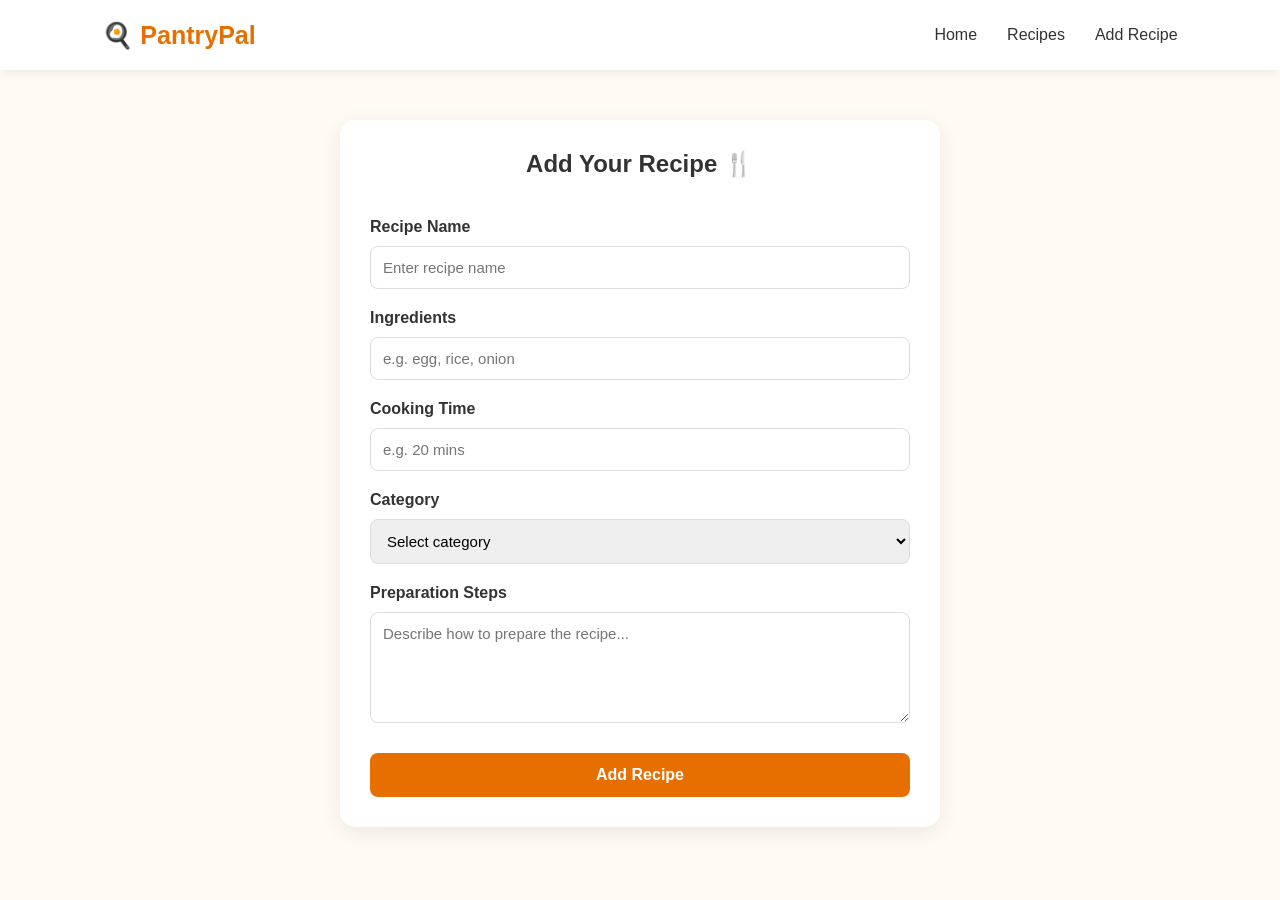
==== add-recipe.html @ 0d62c7cb "Added PantryPal frontend" ====
<html>
<!DOCTYPE html>
<html lang="en">

<head>
    <meta charset="UTF-8">
    <meta name="viewport" content="width=device-width, initial-scale=1.0">

    <title>Add Recipe - PantryPal</title>

    <link rel="stylesheet" href="style.css">
</head>

<body>

    <!-- Navigation Bar -->
    <nav class="navbar">

        <div class="logo">🍳 PantryPal</div>

        <div class="nav-links">
            <a href="index.html">Home</a>
            <a href="recipes.html">Recipes</a>
            <a href="add-recipe.html">Add Recipe</a>
        </div>

    </nav>


    <!-- Add Recipe Section -->
    <section class="add-recipe">

        <h2>Add Your Recipe 🍴</h2>
        <form onsubmit="addRecipe(event)">  

            <label>Recipe Name</label>
            <input type="text" placeholder="Enter recipe name">


            <label>Ingredients</label>
            <input type="text" placeholder="e.g. egg, rice, onion">


            <label>Cooking Time</label>
            <input type="text" placeholder="e.g. 20 mins">


            <label>Category</label>

            <select>
                <option value="">Select category</option>
                <option>Breakfast</option>
                <option>Lunch</option>
                <option>Dinner</option>
                <option>Snacks</option>
                <option>Drinks</option>
            </select>


            <label>Preparation Steps</label>

            <textarea
                rows="5"
                placeholder="Describe how to prepare the recipe..."
            ></textarea>


            <button type="submit">
                Add Recipe
            </button>

        </form>

    </section>
    <script>
    function addRecipe(event) {

        event.preventDefault();
        alert("✅ Recipe added successfully!");

    }
</script>

</body>

</html>
---- style.css ----
/* Reset */
* {
    margin: 0;
    padding: 0;
    box-sizing: border-box;
}

body {
    font-family: Arial, sans-serif;
    background-color: #fffaf2;
    color: #333;
}


/* Navigation Bar */
.navbar {
    height: 70px;
    display: flex;
    justify-content: space-between;
    align-items: center;
    padding: 0 8%;
    background-color: white;
    box-shadow: 0 2px 10px rgba(0, 0, 0, 0.08);
}

.logo {
    font-size: 25px;
    font-weight: bold;
    color: #e76f00;
}

.nav-links {
    display: flex;
    gap: 30px;
}

.nav-links a {
    text-decoration: none;
    color: #333;
    font-weight: 500;
}

.nav-links a:hover {
    color: #e76f00;
}


/* Hero Section */
.hero {
    min-height: 430px;
    display: flex;
    justify-content: center;
    align-items: center;
    text-align: center;
    padding: 50px 20px;

    background: linear-gradient(
        135deg,
        #fff3d6,
        #ffe4c4
    );
}

.hero-content {
    max-width: 700px;
}

.hero h1 {
    font-size: 52px;
    margin-bottom: 20px;
    color: #333;
}

.hero p {
    font-size: 19px;
    color: #666;
    margin-bottom: 30px;
}


/* Ingredient Search */
.ingredient-box {
    display: flex;
    justify-content: center;
    gap: 10px;
}

.ingredient-box input {
    width: 350px;
    padding: 15px;
    border: 1px solid #ddd;
    border-radius: 10px;
    font-size: 16px;
    outline: none;
}

.ingredient-box input:focus {
    border-color: #e76f00;
}

.ingredient-box button {
    padding: 15px 25px;
    border: none;
    border-radius: 10px;
    background-color: #e76f00;
    color: white;
    font-size: 16px;
    font-weight: bold;
    cursor: pointer;
}

.ingredient-box button:hover {
    background-color: #c95f00;
}


/* Popular Recipes */
.popular {
    padding: 50px 8%;
}

.popular h2 {
    text-align: center;
    font-size: 30px;
    margin-bottom: 35px;
}

.recipe-container {
    display: flex;
    justify-content: center;
    gap: 25px;
    flex-wrap: wrap;
}


/* Recipe Card */
.recipe-card {
    width: 260px;
    background-color: white;
    border-radius: 15px;
    overflow: hidden;
    box-shadow: 0 5px 20px rgba(0, 0, 0, 0.08);
    transition: 0.3s;
    text-align: center;
    padding-bottom: 20px;
}

.recipe-card:hover {
    transform: translateY(-8px);
    box-shadow: 0 10px 25px rgba(0, 0, 0, 0.15);
}

.food-image {
    height: 150px;
    display: flex;
    justify-content: center;
    align-items: center;
    background-color: #fff0d9;
    font-size: 70px;
}

.recipe-card h3 {
    margin-top: 18px;
    margin-bottom: 8px;
}

.recipe-card p {
    color: #777;
}


/* Mobile */
@media (max-width: 700px) {

    .navbar {
        padding: 0 5%;
    }

    .nav-links {
        gap: 12px;
    }

    .hero h1 {
        font-size: 38px;
    }

    .ingredient-box {
        flex-direction: column;
        align-items: center;
    }

    .ingredient-box input {
        width: 90%;
    }

    .ingredient-box button {
        width: 90%;
    }
}
.view-button {
    margin-top: 15px;
    padding: 10px 18px;
    border: none;
    border-radius: 8px;
    background-color: #e76f00;
    color: white;
    cursor: pointer;
}

.view-button:hover {
    background-color: #c95f00;
}

.no-results {
    text-align: center;
    font-size: 18px;
    color: #777;
    width: 100%;
}
/* Recipe Popup */

.modal {
    display: none;
    position: fixed;
    z-index: 1000;
    left: 0;
    top: 0;
    width: 100%;
    height: 100%;

    background-color: rgba(0, 0, 0, 0.5);

    justify-content: center;
    align-items: center;
}

.modal-content {
    position: relative;
    width: 90%;
    max-width: 500px;
    max-height: 80vh;
    overflow-y: auto;

    background-color: white;
    border-radius: 20px;
    padding: 35px;

    box-shadow: 0 10px 30px rgba(0, 0, 0, 0.2);
}

.close-button {
    position: absolute;
    right: 20px;
    top: 15px;

    border: none;
    background: none;

    font-size: 30px;
    cursor: pointer;
    color: #555;
}

.close-button:hover {
    color: #e76f00;
}

.modal-emoji {
    text-align: center;
    font-size: 70px;
    margin-bottom: 10px;
}

.modal-content h2 {
    text-align: center;
    margin-bottom: 10px;
}

.modal-content h3 {
    margin-top: 25px;
    margin-bottom: 10px;
    color: #e76f00;
}

.modal-content p {
    color: #666;
    line-height: 1.6;
}

.modal-content li {
    margin-bottom: 8px;
}
.ingredient-list {
    display: flex;
    justify-content: center;
    flex-wrap: wrap;
    gap: 10px;
    margin-top: 15px;
}

.ingredient-chip {
    background-color: #fff;
    border: 1px solid #e76f00;
    color: #e76f00;
    padding: 8px 12px;
    border-radius: 20px;
    font-size: 14px;
}

.ingredient-chip button {
    border: none;
    background: none;
    color: #e76f00;
    font-size: 16px;
    cursor: pointer;
    margin-left: 5px;
}
.category-badge {
    display: inline-block;
    margin-top: 8px;
    padding: 5px 12px;
    border-radius: 15px;
    background-color: #fff0d9;
    color: #e76f00;
    font-size: 13px;
    font-weight: bold;
}
.clear-button {
    display: block;
    margin: 15px auto;
    padding: 8px 16px;
    border: none;
    border-radius: 8px;
    background-color: #eee;
    color: #555;
    cursor: pointer;
}

.clear-button:hover {
    background-color: #ddd;
}
/* Add Recipe Page */

.add-recipe {
    max-width: 600px;
    margin: 50px auto;
    padding: 30px;
    background-color: white;
    border-radius: 15px;
    box-shadow: 0 5px 20px rgba(0, 0, 0, 0.08);
}

.add-recipe h2 {
    text-align: center;
    margin-bottom: 30px;
}

.add-recipe form {
    display: flex;
    flex-direction: column;
    gap: 10px;
}

.add-recipe label {
    font-weight: bold;
    margin-top: 10px;
}

.add-recipe input,
.add-recipe select,
.add-recipe textarea {
    width: 100%;
    padding: 12px;
    border: 1px solid #ddd;
    border-radius: 8px;
    font-size: 15px;
    font-family: Arial, sans-serif;
}

.add-recipe textarea {
    resize: vertical;
}

.add-recipe button {
    margin-top: 20px;
    padding: 13px;
    border: none;
    border-radius: 8px;
    background-color: #e76f00;
    color: white;
    font-size: 16px;
    font-weight: bold;
    cursor: pointer;
}

.add-recipe button:hover {
    background-color: #c95f00;
}
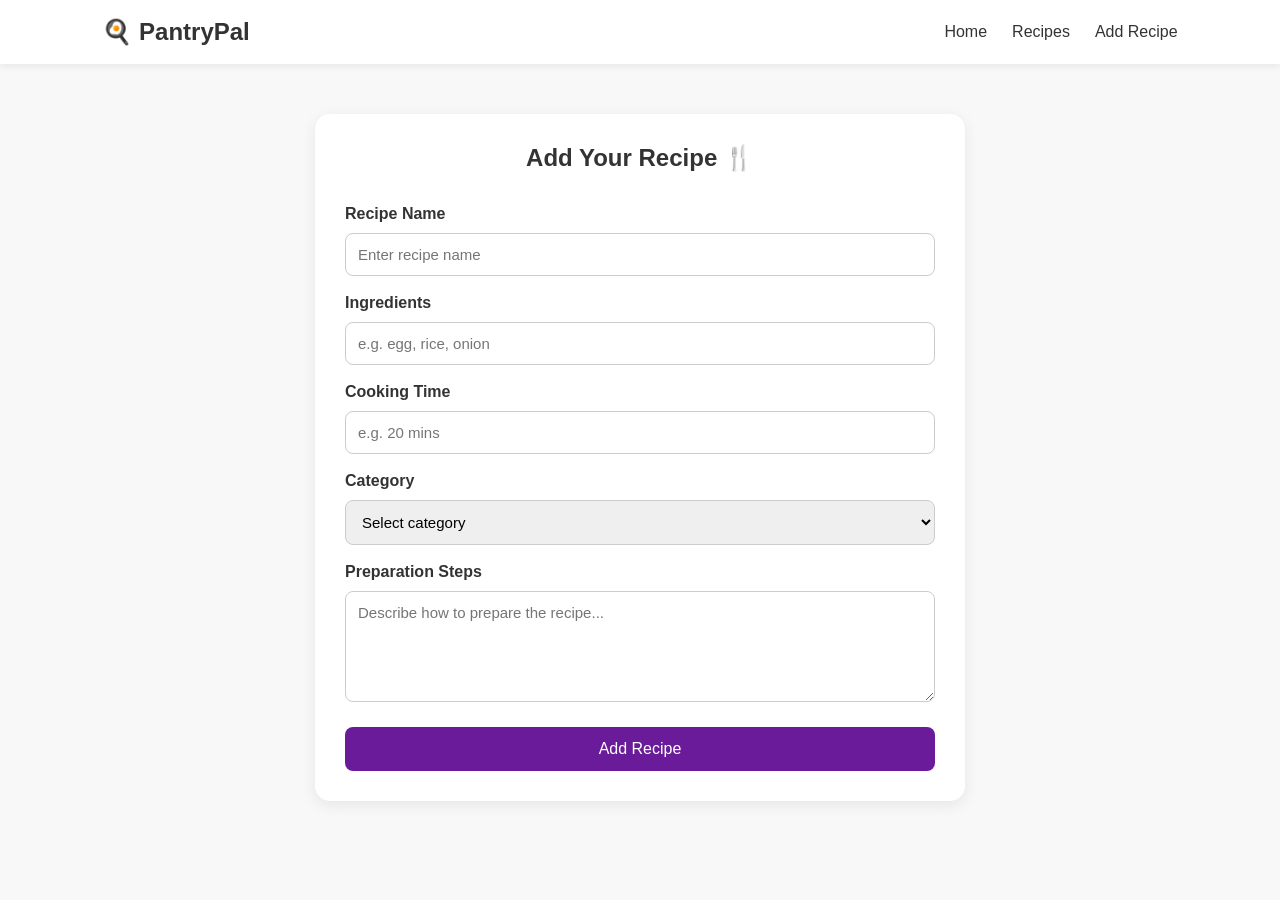
==== commit 44d33e3a: "Add recipe matching and filtering features" ====
--- a/add-recipe.html
+++ b/add-recipe.html
@@ -1,4 +1,3 @@
-<html>
 <!DOCTYPE html>
 <html lang="en">
 
@@ -31,37 +30,87 @@
     <section class="add-recipe">
 
         <h2>Add Your Recipe 🍴</h2>
-        <form onsubmit="addRecipe(event)">  
 
-            <label>Recipe Name</label>
-            <input type="text" placeholder="Enter recipe name">
+        <form onsubmit="submitRecipeForm(event)">
+
+            <label for="recipeName">
+                Recipe Name
+            </label>
+
+            <input
+                type="text"
+                id="recipeName"
+                placeholder="Enter recipe name"
+                required
+            >
 
 
-            <label>Ingredients</label>
-            <input type="text" placeholder="e.g. egg, rice, onion">
+            <label for="recipeIngredients">
+                Ingredients
+            </label>
+
+            <input
+                type="text"
+                id="recipeIngredients"
+                placeholder="e.g. egg, rice, onion"
+                required
+            >
 
 
-            <label>Cooking Time</label>
-            <input type="text" placeholder="e.g. 20 mins">
+            <label for="cookingTime">
+                Cooking Time
+            </label>
+
+            <input
+                type="text"
+                id="cookingTime"
+                placeholder="e.g. 20 mins"
+                required
+            >
 
 
-            <label>Category</label>
+            <label for="recipeCategory">
+                Category
+            </label>
 
-            <select>
-                <option value="">Select category</option>
-                <option>Breakfast</option>
-                <option>Lunch</option>
-                <option>Dinner</option>
-                <option>Snacks</option>
-                <option>Drinks</option>
+            <select id="recipeCategory" required>
+
+                <option value="">
+                    Select category
+                </option>
+
+                <option value="Breakfast">
+                    Breakfast
+                </option>
+
+                <option value="Lunch">
+                    Lunch
+                </option>
+
+                <option value="Dinner">
+                    Dinner
+                </option>
+
+                <option value="Snacks">
+                    Snacks
+                </option>
+
+                <option value="Drinks">
+                    Drinks
+                </option>
+
             </select>
 
 
-            <label>Preparation Steps</label>
+            <label for="recipeSteps">
+                Preparation Steps
+            </label>
 
             <textarea
+                id="recipeSteps"
                 rows="5"
                 placeholder="Describe how to prepare the recipe..."
+                required
             ></textarea>
 
 
@@ -72,14 +121,18 @@
         </form>
 
     </section>
+
+
     <script>
-    function addRecipe(event) {
+        function submitRecipeForm(event) {
 
-        event.preventDefault();
-        alert("✅ Recipe added successfully!");
+            event.preventDefault();
 
-    }
-</script>
+            alert("✅ Recipe added successfully!");
+
+            event.target.reset();
+        }
+    </script>
 
 </body>
 
--- a/style.css
+++ b/style.css
@@ -1,37 +1,41 @@
-/* Reset */
+/* =========================================
+   GENERAL
+========================================= */
+
 * {
+    box-sizing: border-box;
     margin: 0;
     padding: 0;
-    box-sizing: border-box;
 }
 
 body {
     font-family: Arial, sans-serif;
-    background-color: #fffaf2;
+    background: #f8f8f8;
     color: #333;
 }
 
 
-/* Navigation Bar */
+/* =========================================
+   NAVIGATION BAR
+========================================= */
+
 .navbar {
-    height: 70px;
     display: flex;
     justify-content: space-between;
     align-items: center;
-    padding: 0 8%;
-    background-color: white;
-    box-shadow: 0 2px 10px rgba(0, 0, 0, 0.08);
+    padding: 18px 8%;
+    background: white;
+    box-shadow: 0 2px 8px rgba(0, 0, 0, 0.08);
 }
 
 .logo {
-    font-size: 25px;
+    font-size: 24px;
     font-weight: bold;
-    color: #e76f00;
 }
 
 .nav-links {
     display: flex;
-    gap: 30px;
+    gap: 25px;
 }
 
 .nav-links a {
@@ -41,183 +45,294 @@
 }
 
 .nav-links a:hover {
-    color: #e76f00;
-}
-
-
-/* Hero Section */
+    color: #6a1b9a;
+}
+
+
+/* =========================================
+   HERO SECTION
+========================================= */
+
 .hero {
-    min-height: 430px;
-    display: flex;
-    justify-content: center;
-    align-items: center;
-    text-align: center;
-    padding: 50px 20px;
-
-    background: linear-gradient(
-        135deg,
-        #fff3d6,
-        #ffe4c4
-    );
+    padding: 70px 20px;
+    text-align: center;
+    background: #f3e5f5;
 }
 
 .hero-content {
-    max-width: 700px;
+    max-width: 800px;
+    margin: auto;
 }
 
 .hero h1 {
-    font-size: 52px;
-    margin-bottom: 20px;
-    color: #333;
+    font-size: 42px;
+    margin-bottom: 15px;
 }
 
 .hero p {
-    font-size: 19px;
-    color: #666;
+    font-size: 18px;
     margin-bottom: 30px;
-}
-
-
-/* Ingredient Search */
+    color: #555;
+}
+
+
+/* =========================================
+   INGREDIENT INPUT
+========================================= */
+
 .ingredient-box {
     display: flex;
     justify-content: center;
     gap: 10px;
+    flex-wrap: wrap;
 }
 
 .ingredient-box input {
-    width: 350px;
-    padding: 15px;
-    border: 1px solid #ddd;
-    border-radius: 10px;
+    width: 300px;
+    padding: 13px 16px;
+    border: 1px solid #ccc;
+    border-radius: 8px;
     font-size: 16px;
     outline: none;
 }
 
 .ingredient-box input:focus {
-    border-color: #e76f00;
+    border-color: #6a1b9a;
 }
 
 .ingredient-box button {
-    padding: 15px 25px;
+    padding: 13px 20px;
     border: none;
-    border-radius: 10px;
-    background-color: #e76f00;
+    border-radius: 8px;
+    background: #6a1b9a;
     color: white;
-    font-size: 16px;
+    cursor: pointer;
+    font-size: 15px;
+}
+
+.ingredient-box button:hover {
+    opacity: 0.9;
+}
+
+
+/* =========================================
+   SELECTED INGREDIENT CHIPS
+========================================= */
+
+.ingredient-list {
+    display: flex;
+    justify-content: center;
+    flex-wrap: wrap;
+    gap: 10px;
+    margin-top: 20px;
+}
+
+.ingredient-chip {
+    display: inline-flex;
+    align-items: center;
+    gap: 8px;
+    padding: 8px 12px;
+    background: white;
+    border: 1px solid #6a1b9a;
+    border-radius: 20px;
+    color: #6a1b9a;
+    font-size: 14px;
+}
+
+.ingredient-chip button {
+    border: none;
+    background: none;
+    color: #6a1b9a;
+    font-size: 18px;
+    cursor: pointer;
+    padding: 0;
+}
+
+
+/* =========================================
+   CLEAR BUTTON
+========================================= */
+
+.clear-button {
+    margin-top: 15px;
+    padding: 9px 18px;
+    border: none;
+    border-radius: 7px;
+    background: #777;
+    color: white;
+    cursor: pointer;
+}
+
+.clear-button:hover {
+    background: #555;
+}
+
+
+/* =========================================
+   RECIPE SECTION
+========================================= */
+
+.recipes-section {
+    padding: 50px 8%;
+}
+
+.recipes-section h2 {
+    text-align: center;
+    margin-bottom: 30px;
+    font-size: 30px;
+}
+
+
+/* =========================================
+   RECIPE CONTAINER
+========================================= */
+
+.recipe-container {
+    display: grid;
+    grid-template-columns: repeat(auto-fit, minmax(230px, 1fr));
+    gap: 25px;
+}
+
+
+/* =========================================
+   DYNAMIC RECIPE CARD
+========================================= */
+
+.recipe-card {
+    position: relative;
+    background: white;
+    border-radius: 14px;
+    padding: 20px;
+    text-align: center;
+    box-shadow: 0 4px 15px rgba(0, 0, 0, 0.08);
+    transition: transform 0.2s ease, box-shadow 0.2s ease;
+}
+
+.recipe-card:hover {
+    transform: translateY(-5px);
+    box-shadow: 0 8px 20px rgba(0, 0, 0, 0.12);
+}
+
+.food-image {
+    height: 120px;
+    display: flex;
+    align-items: center;
+    justify-content: center;
+    background: #f3e5f5;
+    border-radius: 12px;
+    font-size: 60px;
+    margin-bottom: 15px;
+}
+
+.recipe-card h3 {
+    margin-bottom: 8px;
+    font-size: 20px;
+}
+
+.recipe-card p {
+    color: #666;
+    margin-bottom: 10px;
+}
+
+
+/* =========================================
+   CATEGORY BADGE
+========================================= */
+
+.category-badge {
+    display: inline-block;
+    padding: 5px 10px;
+    border-radius: 15px;
+    background: #eee;
+    color: #555;
+    font-size: 13px;
+    margin-bottom: 10px;
+}
+
+
+/* =========================================
+   MATCH PERCENTAGE
+========================================= */
+
+.match-percentage {
+    display: inline-block;
+    margin-left: 5px;
+    padding: 5px 9px;
+    border-radius: 15px;
+    background: #e8f5e9;
+    color: #2e7d32;
+    font-size: 13px;
     font-weight: bold;
-    cursor: pointer;
-}
-
-.ingredient-box button:hover {
-    background-color: #c95f00;
-}
-
-
-/* Popular Recipes */
-.popular {
-    padding: 50px 8%;
-}
-
-.popular h2 {
-    text-align: center;
-    font-size: 30px;
-    margin-bottom: 35px;
-}
-
-.recipe-container {
-    display: flex;
-    justify-content: center;
-    gap: 25px;
-    flex-wrap: wrap;
-}
-
-
-/* Recipe Card */
-.recipe-card {
-    width: 260px;
-    background-color: white;
-    border-radius: 15px;
-    overflow: hidden;
-    box-shadow: 0 5px 20px rgba(0, 0, 0, 0.08);
-    transition: 0.3s;
-    text-align: center;
-    padding-bottom: 20px;
-}
-
-.recipe-card:hover {
-    transform: translateY(-8px);
-    box-shadow: 0 10px 25px rgba(0, 0, 0, 0.15);
-}
-
-.food-image {
-    height: 150px;
-    display: flex;
-    justify-content: center;
-    align-items: center;
-    background-color: #fff0d9;
-    font-size: 70px;
-}
-
-.recipe-card h3 {
-    margin-top: 18px;
-    margin-bottom: 8px;
-}
-
-.recipe-card p {
-    color: #777;
-}
-
-
-/* Mobile */
-@media (max-width: 700px) {
-
-    .navbar {
-        padding: 0 5%;
-    }
-
-    .nav-links {
-        gap: 12px;
-    }
-
-    .hero h1 {
-        font-size: 38px;
-    }
-
-    .ingredient-box {
-        flex-direction: column;
-        align-items: center;
-    }
-
-    .ingredient-box input {
-        width: 90%;
-    }
-
-    .ingredient-box button {
-        width: 90%;
-    }
-}
+}
+
+
+/* =========================================
+   VIEW RECIPE BUTTON
+========================================= */
+
 .view-button {
-    margin-top: 15px;
+    margin-top: 12px;
     padding: 10px 18px;
     border: none;
-    border-radius: 8px;
-    background-color: #e76f00;
+    border-radius: 7px;
+    background: #6a1b9a;
     color: white;
     cursor: pointer;
+    font-size: 14px;
 }
 
 .view-button:hover {
-    background-color: #c95f00;
-}
+    opacity: 0.9;
+}
+
+
+/* =========================================
+   NO RESULTS
+========================================= */
 
 .no-results {
-    text-align: center;
-    font-size: 18px;
-    color: #777;
-    width: 100%;
-}
-/* Recipe Popup */
+    grid-column: 1 / -1;
+    text-align: center;
+    padding: 30px;
+    color: #666;
+    font-size: 16px;
+}
+
+
+/* =========================================
+   RECIPE SEARCH & FILTER
+========================================= */
+
+.recipe-controls {
+    display: flex;
+    justify-content: center;
+    gap: 12px;
+    margin-bottom: 30px;
+    flex-wrap: wrap;
+}
+
+.recipe-controls input,
+.recipe-controls select {
+    padding: 12px 15px;
+    border: 1px solid #ccc;
+    border-radius: 8px;
+    font-size: 15px;
+    outline: none;
+}
+
+.recipe-controls input {
+    width: 280px;
+}
+
+.recipe-controls input:focus,
+.recipe-controls select:focus {
+    border-color: #6a1b9a;
+}
+
+
+/* =========================================
+   RECIPE MODAL / POPUP
+========================================= */
 
 .modal {
     display: none;
@@ -227,42 +342,37 @@
     top: 0;
     width: 100%;
     height: 100%;
-
-    background-color: rgba(0, 0, 0, 0.5);
-
+    background: rgba(0, 0, 0, 0.55);
     justify-content: center;
     align-items: center;
+    padding: 20px;
 }
 
 .modal-content {
     position: relative;
-    width: 90%;
-    max-width: 500px;
-    max-height: 80vh;
+    width: 100%;
+    max-width: 550px;
+    max-height: 90vh;
     overflow-y: auto;
-
-    background-color: white;
-    border-radius: 20px;
-    padding: 35px;
-
-    box-shadow: 0 10px 30px rgba(0, 0, 0, 0.2);
+    background: white;
+    border-radius: 15px;
+    padding: 30px;
+    box-shadow: 0 10px 35px rgba(0, 0, 0, 0.2);
 }
 
 .close-button {
     position: absolute;
-    right: 20px;
-    top: 15px;
-
+    right: 15px;
+    top: 12px;
     border: none;
     background: none;
-
-    font-size: 30px;
+    font-size: 28px;
     cursor: pointer;
     color: #555;
 }
 
 .close-button:hover {
-    color: #e76f00;
+    color: #000;
 }
 
 .modal-emoji {
@@ -276,83 +386,88 @@
     margin-bottom: 10px;
 }
 
+#modalTime {
+    text-align: center;
+    color: #666;
+    margin-bottom: 20px;
+}
+
 .modal-content h3 {
-    margin-top: 25px;
+    margin-top: 20px;
     margin-bottom: 10px;
-    color: #e76f00;
-}
-
-.modal-content p {
-    color: #666;
-    line-height: 1.6;
-}
-
-.modal-content li {
-    margin-bottom: 8px;
-}
-.ingredient-list {
-    display: flex;
-    justify-content: center;
-    flex-wrap: wrap;
-    gap: 10px;
-    margin-top: 15px;
-}
-
-.ingredient-chip {
-    background-color: #fff;
-    border: 1px solid #e76f00;
-    color: #e76f00;
-    padding: 8px 12px;
-    border-radius: 20px;
-    font-size: 14px;
-}
-
-.ingredient-chip button {
-    border: none;
-    background: none;
-    color: #e76f00;
-    font-size: 16px;
-    cursor: pointer;
-    margin-left: 5px;
-}
-.category-badge {
-    display: inline-block;
-    margin-top: 8px;
-    padding: 5px 12px;
-    border-radius: 15px;
-    background-color: #fff0d9;
-    color: #e76f00;
-    font-size: 13px;
-    font-weight: bold;
-}
-.clear-button {
-    display: block;
-    margin: 15px auto;
-    padding: 8px 16px;
-    border: none;
-    border-radius: 8px;
-    background-color: #eee;
+}
+
+#modalIngredients {
+    padding-left: 25px;
+    line-height: 1.8;
+}
+
+#modalSteps {
+    line-height: 1.7;
     color: #555;
-    cursor: pointer;
-}
-
-.clear-button:hover {
-    background-color: #ddd;
-}
-/* Add Recipe Page */
+}
+
+
+/* =========================================
+   RESPONSIVE DESIGN
+========================================= */
+
+@media (max-width: 600px) {
+
+    .navbar {
+        flex-direction: column;
+        gap: 15px;
+    }
+
+    .nav-links {
+        gap: 15px;
+    }
+
+    .hero h1 {
+        font-size: 32px;
+    }
+
+    .ingredient-box {
+        flex-direction: column;
+        align-items: center;
+    }
+
+    .ingredient-box input {
+        width: 100%;
+        max-width: 350px;
+    }
+
+    .ingredient-box button {
+        width: 100%;
+        max-width: 350px;
+    }
+
+    .recipe-container {
+        grid-template-columns: 1fr;
+    }
+
+    .modal-content {
+        padding: 25px 20px;
+    }
+}
+
+
+/* =========================================
+   ADD RECIPE FORM
+========================================= */
 
 .add-recipe {
-    max-width: 600px;
+    max-width: 650px;
     margin: 50px auto;
     padding: 30px;
-    background-color: white;
+    background: white;
     border-radius: 15px;
-    box-shadow: 0 5px 20px rgba(0, 0, 0, 0.08);
+    box-shadow: 0 4px 15px rgba(0, 0, 0, 0.08);
 }
 
 .add-recipe h2 {
     text-align: center;
-    margin-bottom: 30px;
+    margin-bottom: 25px;
 }
 
 .add-recipe form {
@@ -362,8 +477,8 @@
 }
 
 .add-recipe label {
-    font-weight: bold;
-    margin-top: 10px;
+    font-weight: 600;
+    margin-top: 8px;
 }
 
 .add-recipe input,
@@ -371,10 +486,10 @@
 .add-recipe textarea {
     width: 100%;
     padding: 12px;
-    border: 1px solid #ddd;
+    border: 1px solid #ccc;
     border-radius: 8px;
     font-size: 15px;
-    font-family: Arial, sans-serif;
+    font-family: inherit;
 }
 
 .add-recipe textarea {
@@ -382,17 +497,22 @@
 }
 
 .add-recipe button {
-    margin-top: 20px;
+    margin-top: 15px;
     padding: 13px;
     border: none;
     border-radius: 8px;
-    background-color: #e76f00;
+    background: #6a1b9a;
     color: white;
+    cursor: pointer;
     font-size: 16px;
-    font-weight: bold;
-    cursor: pointer;
 }
 
 .add-recipe button:hover {
-    background-color: #c95f00;
-}+    opacity: 0.9;
+}
+
+@media (max-width: 700px) {
+    .add-recipe {
+        margin: 30px 20px;
+    }
+}
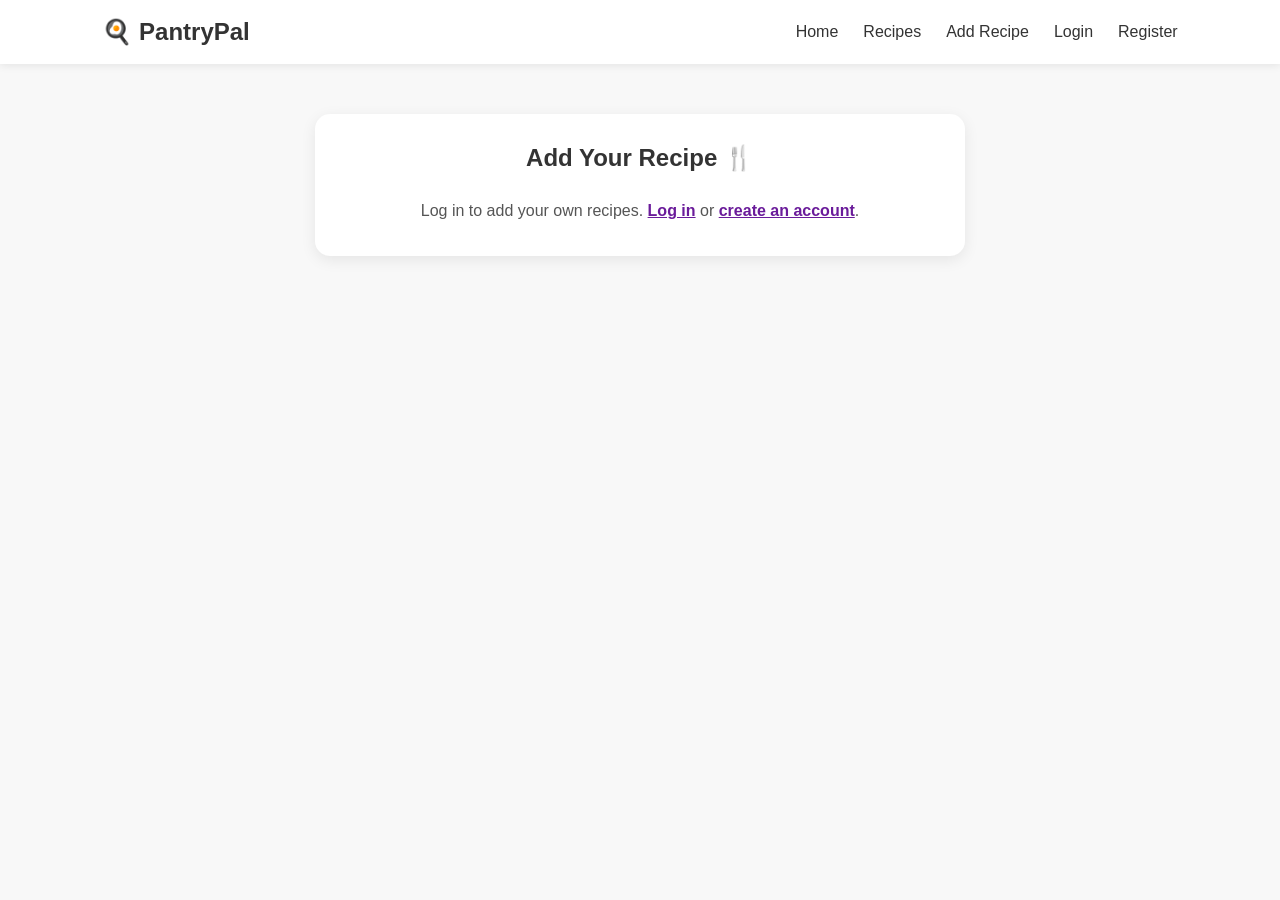
==== commit 2fd8a632: "Add files via upload Add login, register, my recipes, edit/delete and admin." ====
--- a/add-recipe.html
+++ b/add-recipe.html
@@ -8,6 +8,7 @@
     <title>Add Recipe - PantryPal</title>
 
     <link rel="stylesheet" href="style.css">
+    <link rel="stylesheet" href="auth.css">
 </head>
 
 <body>
@@ -31,7 +32,7 @@
 
         <h2>Add Your Recipe 🍴</h2>
 
-        <form onsubmit="submitRecipeForm(event)">
+        <form action="add_recipe.php" method="POST">
 
             <label for="recipeName">
                 Recipe Name
@@ -40,6 +41,7 @@
             <input
                 type="text"
                 id="recipeName"
+                name="recipeName"
                 placeholder="Enter recipe name"
                 required
             >
@@ -52,6 +54,7 @@
             <input
                 type="text"
                 id="recipeIngredients"
+                name="recipeIngredients"
                 placeholder="e.g. egg, rice, onion"
                 required
             >
@@ -64,6 +67,7 @@
             <input
                 type="text"
                 id="cookingTime"
+                name="cookingTime"
                 placeholder="e.g. 20 mins"
                 required
             >
@@ -73,7 +77,11 @@
                 Category
             </label>
 
-            <select id="recipeCategory" required>
+            <select
+                id="recipeCategory"
+                name="recipeCategory"
+                required
+            >
 
                 <option value="">
                     Select category
@@ -108,6 +116,7 @@
 
             <textarea
                 id="recipeSteps"
+                name="recipeSteps"
                 rows="5"
                 placeholder="Describe how to prepare the recipe..."
                 required
@@ -122,18 +131,7 @@
 
     </section>
 
-
-    <script>
-        function submitRecipeForm(event) {
-
-            event.preventDefault();
-
-            alert("✅ Recipe added successfully!");
-
-            event.target.reset();
-        }
-    </script>
-
+    <script src="auth.js"></script>
 </body>
 
-</html>
+</html>
--- a/auth.css
+++ b/auth.css
@@ -0,0 +1,126 @@
+/* =========================================
+   PantryPal - Member 4: login, My Recipes, admin
+   (loads after style.css and reuses its colours)
+========================================= */
+
+/* Messages under forms and pages */
+.auth-message {
+    min-height: 20px;
+    margin-top: 6px;
+    font-size: 14px;
+    color: #555;
+}
+
+.auth-message.error   { color: #c62828; }
+.auth-message.success { color: #2e7d32; }
+
+.page-message {
+    text-align: center;
+    margin-bottom: 20px;
+}
+
+.auth-switch {
+    text-align: center;
+    margin-top: 20px;
+    color: #666;
+}
+
+.auth-switch a,
+.no-results a {
+    color: #6a1b9a;
+    font-weight: 600;
+}
+
+/* Logout link in the nav */
+.nav-links a.nav-logout {
+    color: #6a1b9a;
+}
+
+/* Message shown on Add Recipe when logged out */
+.login-required {
+    text-align: center;
+    line-height: 1.8;
+    color: #555;
+}
+
+.login-required a {
+    color: #6a1b9a;
+    font-weight: 600;
+}
+
+/* Edit / Delete buttons on My Recipes cards */
+.card-actions {
+    display: flex;
+    justify-content: center;
+    gap: 10px;
+    margin-top: 12px;
+    flex-wrap: wrap;
+}
+
+.edit-button,
+.delete-button {
+    padding: 10px 16px;
+    border: none;
+    border-radius: 7px;
+    font-size: 14px;
+    cursor: pointer;
+    text-decoration: none;
+    font-family: inherit;
+}
+
+.edit-button {
+    background: #6a1b9a;
+    color: white;
+}
+
+.delete-button {
+    background: #fdecea;
+    color: #c62828;
+    border: 1px solid #c62828;
+}
+
+.edit-button:hover,
+.delete-button:hover {
+    opacity: 0.85;
+}
+
+.edit-button:focus-visible,
+.delete-button:focus-visible {
+    outline: 3px solid #ce93d8;
+    outline-offset: 2px;
+}
+
+.delete-button.small {
+    padding: 6px 12px;
+    font-size: 13px;
+}
+
+/* Admin tables */
+.admin-section h3 {
+    margin: 30px 0 12px;
+}
+
+.table-wrap {
+    overflow-x: auto;
+    background: white;
+    border-radius: 12px;
+    box-shadow: 0 4px 15px rgba(0, 0, 0, 0.08);
+}
+
+.admin-table {
+    width: 100%;
+    border-collapse: collapse;
+    font-size: 14px;
+}
+
+.admin-table th,
+.admin-table td {
+    padding: 12px 14px;
+    text-align: left;
+    border-bottom: 1px solid #eee;
+}
+
+.admin-table th {
+    background: #f3e5f5;
+    color: #4a148c;
+}
